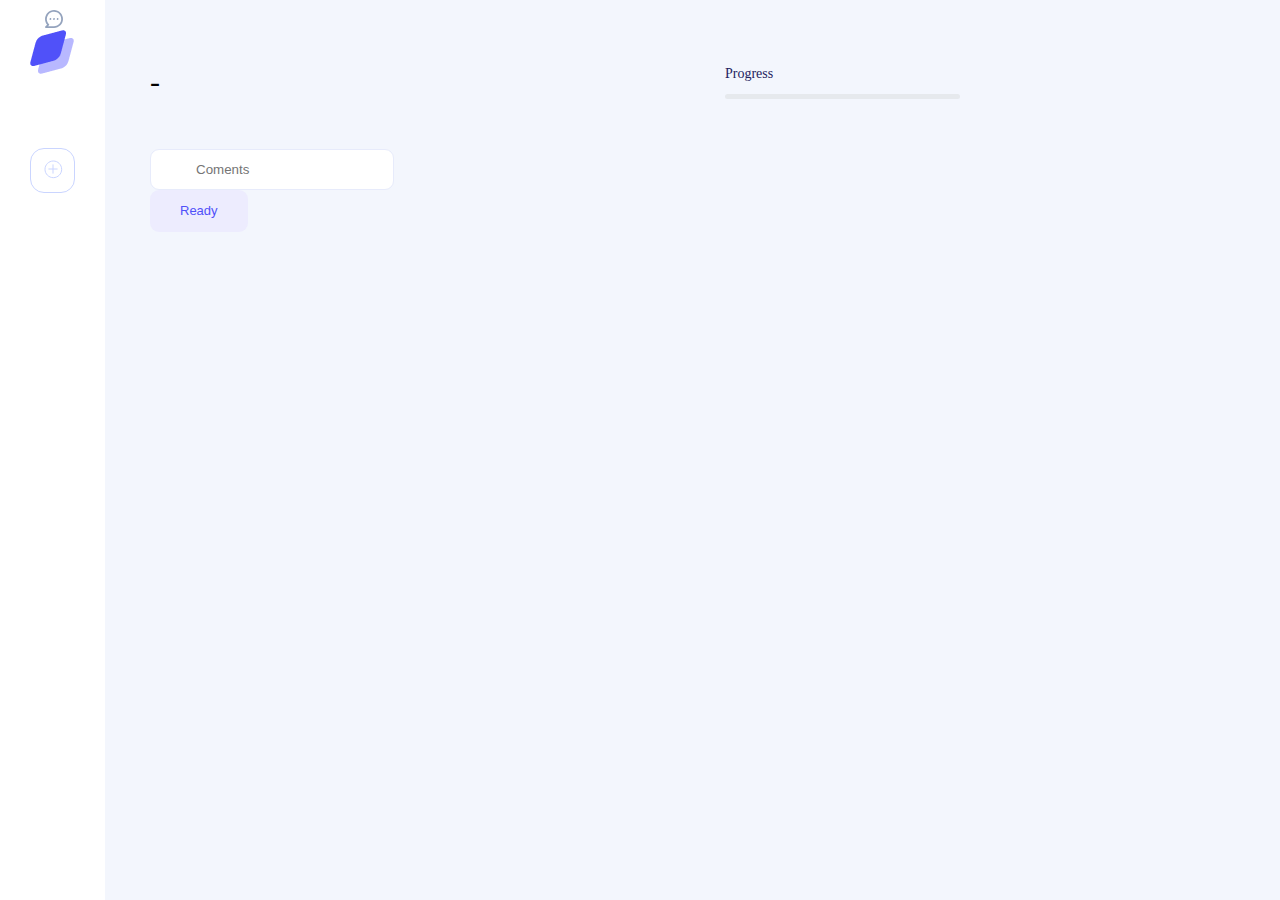
==== html.html @ 3524147b "refactor file" ====
<!DOCTYPE html>
<html lang="en">
<head>
    <meta charset="UTF-8">
    <meta name="viewport" content="width=device-width, initial-scale=1.0">
    <title>Hobie</title>
    <link rel="stylesheet" href="csss.css">
</head>
<body>
    <div class="app">
        <div class="panel">
            <img class="l" src="/img/logo.png" alt="logo">
            <nav class="menu">
                <div class="menuList">
                    
                </div>
            <button class="add"> <img src="/img/add.svg" alt="add"></button>
            </nav>
        </div>
    <div class="content">
        <header>
            <h1 class="h1">-</h1>
            <div class="progress">
                <div class="progresstyp">
                    <div class="progressName">Progress</div>
                    <div class="progressPercent"></div>
                </div>
            <div class="progressbar">
                <div class="progressbaract"></div>
            </div>
            </div>
        </header>
        <main>
        <div class="habbitContainer">
            <div id="days"></div>
                <div class="habDay"></div>  
                <form class="habform"  onsubmit="adDays(event)"></form>
                    <input  name ='comment' 
                     class="icon"
                     type="text" 
                     placeholder="Coments">
                     <img class="inp" 
                    src="/img/group4.svg" 
                    alt="car">
            
                </div>
                </form>
               <button  class="bb" type="submit">Ready</button>
        </main>
    </div>
    </div>
    <script src="js.js"></script>
</body>
</html>
---- csss.css ----
*{
    box-sizing: border-box;
}

body{
    margin: 0;
    background-color: #F3F6FD;
    font-weight: 400;
}

.app{
    display: flex;
}
.l{
    margin-bottom: 50px;
}

.panel{
    background: white;
    min-height: 100vh;
    padding: 30px;
}

.menu{
    display: flex;
    flex-direction: column;
    gap: 20px;
    align-items: center;
}

.menuList{
    display: flex;
    flex-direction: column;
    gap: 20px;
    align-items: center;
}

.ielem{
    background: #FFFFFF;
    box-shadow: 0px 8px 14px rgba(62,107,224,0.12);
    border-radius: 14px;
    border: none;
    height: 45px;
    width: 45px;
    cursor: pointer;
}   

.ielem:hover{
background: #5051F9;
}

.ielem:hover img{
    filter: brightness(0) invert(1);
}

.add{
    background: none;
    border: 1px solid #CAD5FF;
    border-radius: 14px;
    height: 45px;
    width: 45px;
    cursor: pointer;
}

.active{
    background: #5051F9;
}

.active img{
    filter: brightness(0) invert(1);
}

.content{
    padding: 45px;
    min-width: 900px;    
    }

header{
    display: flex;
    justify-content: space-between;
    align-items: center;
}

h1{
    font-size: 30px;
font-family: Comfortaa;
font-weight: 400;
word-wrap: break-word
}

.progress{
    display: flex;
    flex-direction: column;
    gap: 12px;
    min-width: 235px;
}

.progresstyp{
    display: flex;
    justify-content: space-between;
}

.progressName{
color: #232360;
font-size: 14px;
font-family: Comfortaa;
}

.progressPercent{
color: #768396;
font-size: 12px;
font-family: Comfortaa;
}

.progressbar{
    width: 100%;
    background: #E6E9ED;
    border-radius: 4px;
    height: 5px;
    position: relative;
}

.progressbaract{
   position: absolute;
   border-radius: 4px;
   height: 5px;
   background: #5051F9
  
}

main {
    margin-top: 30px;
}

.hab{
     background: white;
     border-radius: 9px;
     display: flex; 
     align-items: center;
     margin-bottom: 12px;
}

.habday{
    background: #FBFAFF;
    border-radius: 10px 0 0 10px;
    border-right: 1px solid #e7ebf8;
    font-size: 14px;
    line-height: 16px;
    padding: 20px 40px;
    min-width: 150px;
}    

.habbit {
    display: flex;
    justify-content: space-between;
    align-items: center;
    margin-bottom: 10px;
    border: 2px solid #514cf4;
    border-radius: 5px;
    padding: 5px 20px;
}

.habbit_day {
    color: #fff;
    background-color: #514cf4;
    padding: 5px 20px;
    margin-right: 10px;
}

.habdelete{
    margin-left: auto;
    margin-right: 10px;
    background: none;
    border: none;
    cursor: pointer;
    border: 5px;
}

.habdelete:hover{
    background: #EFF2FF;
}

input{
    padding: 12px 20px;
    flex: 1;
    background: white; 
    border-radius: 9px; 
    border: 1px #E7EBFB solid
}

input.error{
    border: 2px solid red;
}

.habform{
    position:relative;
    display: flex;
    padding: 0px 10px 0 25px;
    gap: 15px;
    width:100%
}



.icon{
    padding-left: 45px;
}

.inp{
   
    position: absolute;
    top: 10px;
    left: 45px;
     background: #ffffff;
}

.bb{
    background: #EDECFE;
    border-radius: 9px;
    border: none;
    font-size: 13px;
    line-height: 14px;
    color: #5051F9;
    padding: 14px 30px;
    cursor: pointer;
    margin-right: 15px;

}

.bb:hover{
color: #3434a9;
}
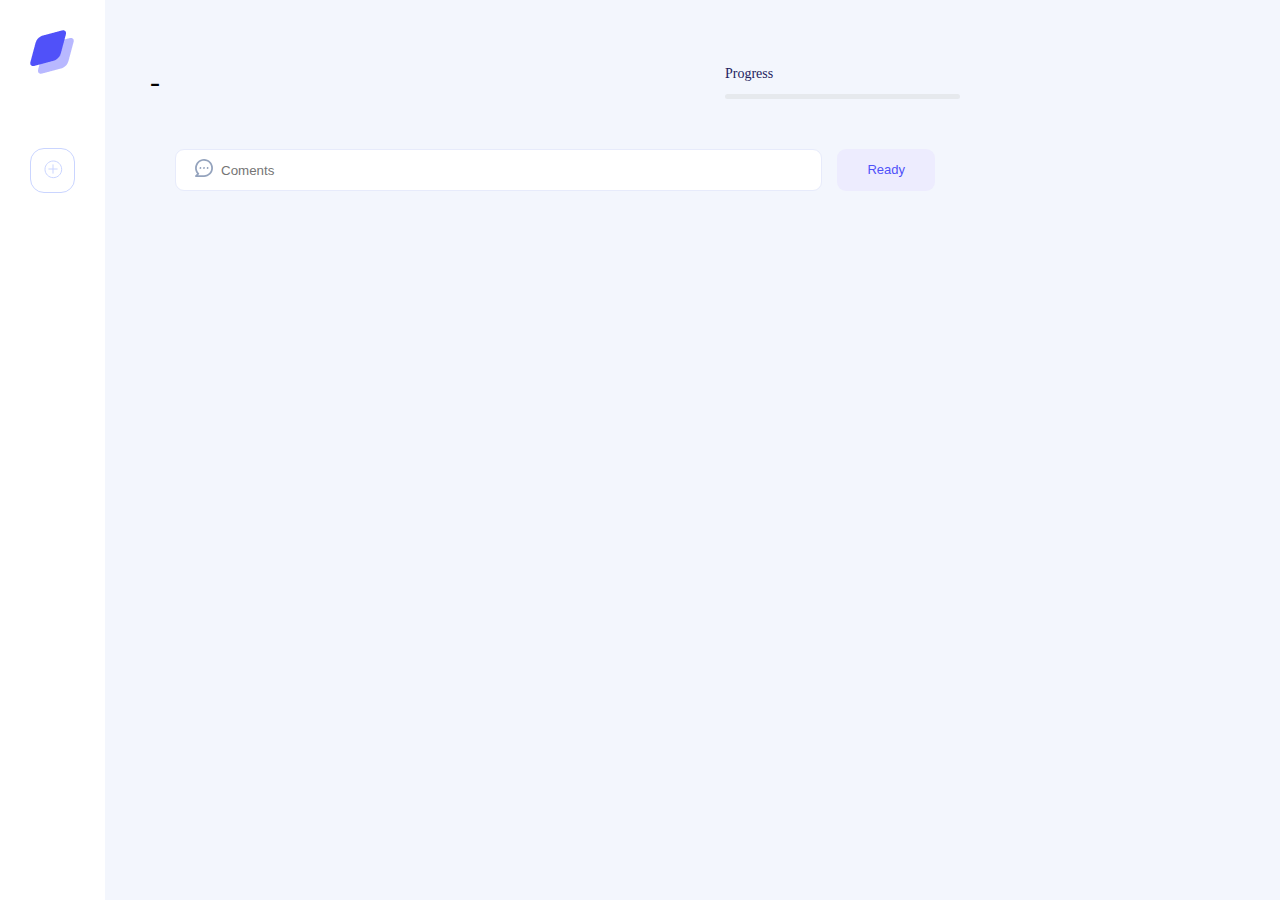
==== commit 08f85f3d: "some changes" ====
--- a/html.html
+++ b/html.html
@@ -9,7 +9,7 @@
 <body>
     <div class="app">
         <div class="panel">
-            <img class="l" src="/img/logo.png" alt="logo">
+            <img class="l" src="/img/Logomark.png" alt="logo">
             <nav class="menu">
                 <div class="menuList">
                     
@@ -34,21 +34,24 @@
         <div class="habbitContainer">
             <div id="days"></div>
                 <div class="habDay"></div>  
-                <form class="habform"  onsubmit="adDays(event)"></form>
+                <form class="habform" onsubmit="adDays(event)">
                     <input  name ='comment' 
                      class="icon"
                      type="text" 
                      placeholder="Coments">
+                    
                      <img class="inp" 
                     src="/img/group4.svg" 
                     alt="car">
-            
+                
+               <button  class="bb" type="submit">Ready</button>
+                </form>
                 </div>
-                </form>
-               <button  class="bb" type="submit">Ready</button>
-        </main>
+          
+        
     </div>
     </div>
+    </main>
     <script src="js.js"></script>
 </body>
 </html>
--- a/csss.css
+++ b/csss.css
@@ -125,7 +125,7 @@
    border-radius: 4px;
    height: 5px;
    background: #5051F9
-  
+
 }
 
 main {
@@ -207,7 +207,7 @@
 }
 
 .inp{
-   
+
     position: absolute;
     top: 10px;
     left: 45px;
